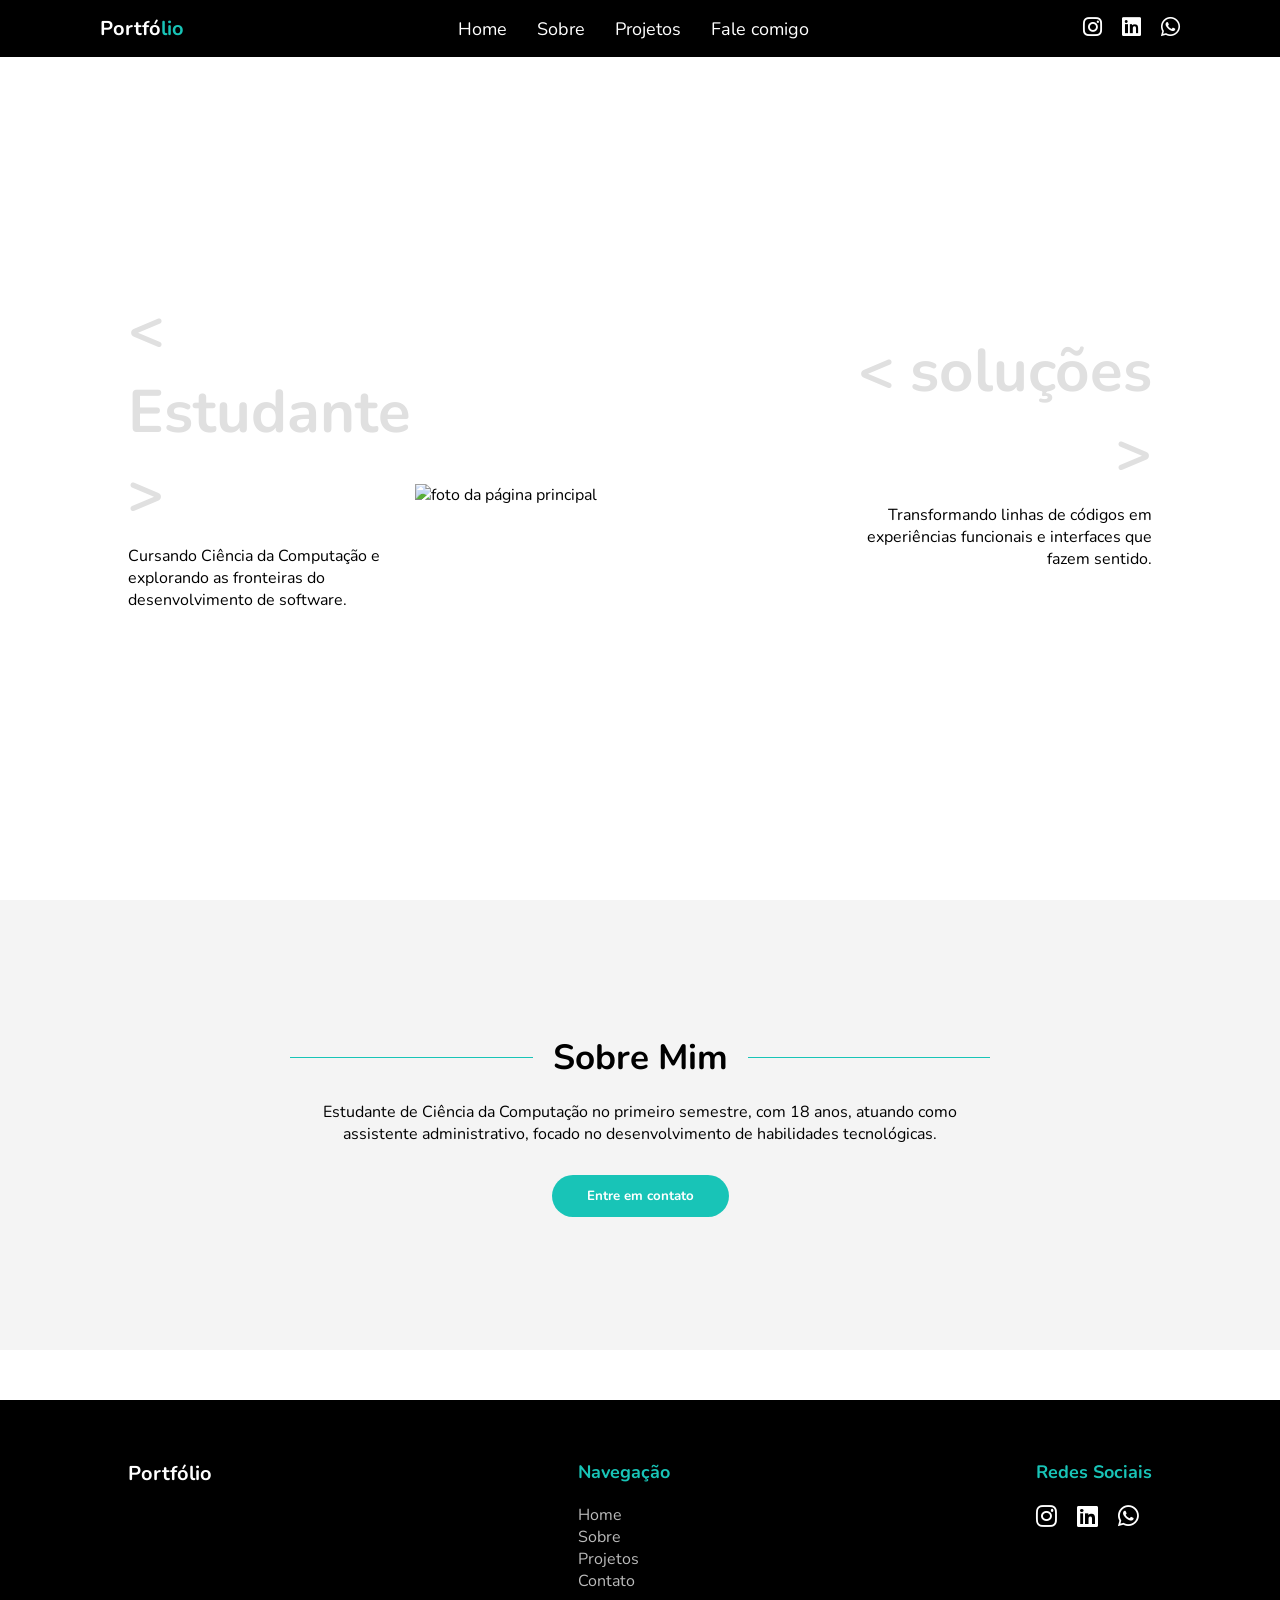
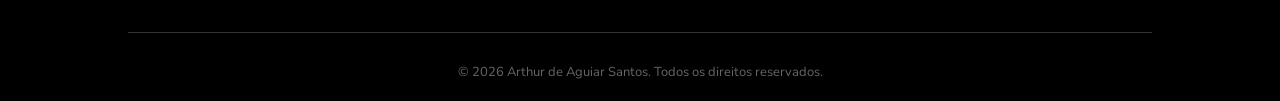
==== index.html @ 5fce380a "Add files via upload" ====
<!DOCTYPE html>
<html lang="pt-br">
<head>
    <meta charset="UTF-8">
    <meta http-equiv="X-UA-Compatible" content="IE-edge">
    <meta name="viewport" content="width=device-width, initial-scale=1.0">
    <title>Desenvolvedor | Meu Portfólio</title>
    <link rel="stylesheet" href="./style.css">
    <link rel="preconnect" href="https://fonts.googleapis.com">
<link rel="preconnect" href="https://fonts.gstatic.com" crossorigin>
<link href="https://fonts.googleapis.com/css2?family=Nunito:ital,wght@0,200..1000;1,200..1000&display=swap" rel="stylesheet">
</head>

<body>
    <header>
        <nav>
            <h2 class="portfolio"><a href="index.html">Portfó<span>lio</span></a></h2>
            <ul>
                <li><a href="index.html">Home</a></li>
                <li><a href="sobre.html">Sobre</a></li>
                <li><a href="projetos.html">Projetos</a></li>
                <li><a href="fale-comigo.html">Fale comigo</a></li>
            </ul>
            <link rel="stylesheet" href="https://cdnjs.cloudflare.com/ajax/libs/font-awesome/6.5.1/css/all.min.css">
            <div class="contatos-header">
                <a href="https://instagram.com/arthurrx._" target="_blank"><i class="fa-brands fa-instagram"></i></a>
                <a href="https://linkedin.com/in/arthur-de-aguiar-a77995289" target="_blank"><i class="fa-brands fa-linkedin"></i></a>
                <a href="https://wa.me/5561981463733" target="_blank"><i class="fa-brands fa-whatsapp"></i></a>
            </div>
        </nav>
    </header>

    <main class="conteudo-principal">
        <div class="coluna-texto esquerda">
            <h1 class="simbolo-dev">&lt; Estudante &gt;</h1>
            <p>Cursando Ciência da Computação e explorando as fronteiras do desenvolvimento de software.</p>
        </div>

        <img src="img/imagem-principal.png" alt="foto da página principal" class="principal">

        <div class="coluna-texto direita">
            <h1 class="simbolo-dev">&lt; soluções &gt;</h1>
            <p>Transformando linhas de códigos em experiências funcionais e interfaces que fazem sentido.</p>
        </div>
    </main>

    <section class="sobre-mim" id="sobre">
        <div class="texto-sobre">
            <div class="titulo-com-linha">
                <hr>
                <h2>Sobre Mim</h2>
                <hr>
            </div>
            <p>Estudante de Ciência da Computação no primeiro semestre, com 18 anos, atuando como assistente administrativo, focado no desenvolvimento de habilidades tecnológicas.</p>
            <button class="botao-contato">Entre em contato</button>
        </div>
    </section>

    <footer>
        <div class="rodape-conteudo">
            <div class="rodape-logo">
                <h2 class="portfolio">Portfó<pan>lio</pan></h2>
            </div>

            <div class="rodape-links">
                <h3>Navegação</h3>
                <ul>
                    <li><a href="index.html">Home</a></li>
                    <li><a href="sobre.html">Sobre</a></li>
                    <li><a href="projetos.html">Projetos</a></li>
                    <li><a href="fale-comigo.html">Contato</a></li>
                </ul>
            </div>

            <div class="rodape-social">
                <h3>Redes Sociais</h3>
                <div class="icones-social">
                    <a href="https://instagram.com/arthurrx._" target="_blank"><i class="fa-brands fa-instagram"></i></a>
                    <a href="https://linkedin.com/in/arthur-de-aguiar-a77995289" target="_blank"><i class="fa-brands fa-linkedin"></i></a>
                    <a href="https://wa.me/5561981463733" target="_blank"><i class="fa-brands fa-whatsapp"></i></a>  
                </div>
            </div>
        </div>

        <div class="rodape-direitos">
            <p>&copy; 2026 Arthur de Aguiar Santos. Todos os direitos reservados.</p>
        </div>
    </footer>
</body>
</html>
---- style.css ----
* {
    margin: 0;
    padding: 0;
    box-sizing: border-box;
    font-family: "Nunito", sans-serif;
}

body {
    background-color: #ffffff;
    overflow-x: hidden; 
}

/* HEADER */
header {
    background-color: #000000;   
    width: 100%;
    position: fixed; 
    top: 0;
    z-index: 1000; 
}

nav {
    display: flex;
    align-items: center;
    justify-content: space-between;
    padding: 15px 100px;
}

/* CORREÇÃO COMPLETA DO PORTFOLIO */
.portfolio { 
    color: #ffffff !important; 
    font-size: 20px; 
    cursor: pointer; 
    text-decoration: none !important;
    transition: 0.3s ease;
}

.portfolio span { 
    color: #18C4B7 !important;
    text-decoration: none !important; 
}

.portfolio:hover {
    opacity: 0.7;
}

.portfolio a {
    color: #ffffff !important;
    text-decoration: none !important;
}

.portfolio a:hover {
    color: #ffffff !important;
    text-decoration: none !important;
    opacity: 0.7;
}

/* LISTA CENTRALIZADA */
nav ul {
    display: flex;
    list-style: none;
    gap: 30px;
    align-items: center;
    margin-left: auto;
    margin-right: auto;
}

nav ul li {
    color: white;
    font-size: 18px;
    cursor: pointer;
    transition: 0.3s;
}

nav ul li a {
    text-decoration: none !important;
    color: white !important;
    transition: 0.3s;
    display: block;
}

nav ul li:hover,
nav ul li a:hover { 
    color: #18C4B7 !important; 
}

/* ÍCONES SOCIAIS */
.contatos-header { 
    display: flex; 
    gap: 20px; 
}

.contatos-header a i { 
    color: #ffffff; 
    font-size: 22px; 
    transition: 0.3s; 
}

.contatos-header a:hover i { 
    color: #18C4B7; 
    transform: scale(1.1); 
}

/* CONTEÚDO PRINCIPAL (HERO) */
.conteudo-principal {
    height: 100vh;
    display: flex;
    justify-content: space-between;
    align-items: center;
    padding: 0 10%;
    position: relative; 
    background-color: #ffffff;
}

.coluna-texto {
    max-width: 30%;
    z-index: 2;
}

.coluna-texto.direita {
    text-align: right;
}

.dev { 
    color: #18C4B7; 
    margin-top: 10px; 
}

.simbolo-dev {
    font-size: 60px;
    color: #e0e0e0;
    margin-bottom: 10px;
}

/* IMAGEM CENTRALIZADA */
.principal {
    position: absolute;
    left: 50%;
    top: 55%;
    transform: translate(-50%, -50%);
    width: 450px;
    height: auto;
    z-index: 1;
    pointer-events: none;
}

/* SEÇÃO SOBRE MIM */
.sobre-mim {
    display: flex;
    flex-direction: column;
    align-items: center;
    justify-content: center;
    padding: 100px 10%;
    background-color: #f4f4f4;
    min-height: 50vh;
}

.titulo-com-linha {
    display: flex;
    align-items: center; 
    gap: 20px;     
    width: 100%;
    margin-bottom: 20px; 
}

.titulo-com-linha h2 {
    white-space: nowrap; 
    font-size: 35px;
    margin: 0;       
}

.titulo-com-linha hr {
    flex-grow: 1;      
    height: 1px;         
    background-color: #18C4B7; 
    border: none;    
}

.texto-sobre {
    max-width: 700px;
    text-align: center;
}

.botao-contato {
    margin-top: 30px;
    padding: 12px 35px;
    background-color: #18C4B7;
    color: white;
    border: none;
    border-radius: 30px;
    cursor: pointer;
    font-weight: bold;
    transition: 0.3s;
}

.botao-contato:hover {
    background-color: #0000FF;
    transform: translateY(-3px);
}

/* RODAPÉ */
footer {
    background-color: #000000;
    color: #ffffff;
    padding: 60px 10% 20px;
    margin-top: 50px;
}

.rodape-conteudo {
    display: flex;
    justify-content: space-between;
    align-items: flex-start;
    flex-wrap: wrap;
    gap: 40px;
    border-bottom: 1px solid #333;
    padding-bottom: 40px;
}

.rodape-logo h2 {
    font-size: 20px;
}

.rodape-logo p {
    font-size: 14px;
    color: #bbb;
    margin-top: 15px;
}

.rodape-links h3, .rodape-social h3 {
    font-size: 18px;
    margin-bottom: 20px;
    color: #18C4B7;
}

.rodape-links ul {
    list-style: none;
}

.rodape-links ul li a {
    color: #bbb;
    text-decoration: none;
    transition: 0.3s;
}

.rodape-links ul li a:hover {
    color: #18C4B7;
    padding-left: 5px;
}

.icones-social { 
    display: flex; 
    gap: 20px; 
}

.icones-social a i { 
    color: #ffffff; 
    font-size: 24px; 
    transition: 0.3s; 
}

.icones-social a:hover i { 
    color: #18C4B7; 
    transform: translateY(-5px); 
}

.rodape-direitos {
    text-align: center;
    padding-top: 30px;
    color: #666;
    font-size: 13px;
}

.titulo-com-linha2 {
    display: flex;
    align-items: center; 
    justify-content: center;
    gap: 20px;     
    margin-bottom: 20px; 
}

.titulo-com-linha2 h2 {
    white-space: nowrap; 
    font-size: 35px;
    margin: 0;       
}

.titulo-com-linha2 hr {
    width: 35.1%;
    height: 2px;
    background-color: #18C4B7;
    border: none;
    flex: none;
}

.titulo-com-linha3 {
    display: flex;
    align-items: center; 
    justify-content: center;
    gap: 20px;     
    margin-bottom: 20px; 
}

.titulo-com-linha3 h2 {
    white-space: nowrap; 
    font-size: 35px;
    margin: 0;       
}

.titulo-com-linha3 hr {
    width: 30%;
    height: 2px;
    background-color: #18C4B7;
    border: none;
    flex: none;
}

.titulo-com-linha4 {
    display: flex;
    align-items: center; 
    justify-content: center;
    gap: 20px;     
    margin-bottom: 20px; 
}

.titulo-com-linha4 h2 {
    white-space: nowrap; 
    font-size: 35px;
    margin: 0;       
}

.titulo-com-linha4 hr {
    width: 29.2%;
    height: 2px;
    background-color: #18C4B7;
    border: none;
    flex: none;
}

.titulo-com-linha5 {
    display: flex;
    align-items: center; 
    justify-content: center;
    gap: 20px;     
    margin-bottom: 20px; 
}

.titulo-com-linha5 h2 {
    white-space: nowrap; 
    font-size: 35px;
    margin: 0;       
}

.titulo-com-linha5 hr {
    width: 30%;
    height: 2px;
    background-color: #18C4B7;
    border: none;
    flex: none;
}

.card {
    background-color: #ffffff;
    padding: 25px;
    border-radius: 15px;
    margin: 30px auto;
    max-width: 900px;
    box-shadow: 0 4px 15px rgba(0,0,0,0.08);
    list-style: none;
}

.card:hover {
    transform: translateY(-5px);
    transition: 0.3s;
}

.card p {
    font-size: 18px;
    line-height: 1.6;
    color: #444;
}

li {
    list-style: none;
}

.titulo-com-linha2 h2 {
    font-weight: 600;
    letter-spacing: 1px;
}

.grid-projetos {
    display: grid;
    grid-template-columns: repeat(auto-fit, minmax(250px, 1fr));
    gap: 25px;
    max-width: 1000px;
    margin: 40px auto;
}

.card-projeto {
    background: white;
    padding: 20px;
    border-radius: 15px;
    box-shadow: 0 4px 15px rgba(0,0,0,0.08);
    transition: 0.3s;
}

.card-projeto:hover {
    transform: translateY(-8px);
}

.card-projeto h3 {
    margin-bottom: 10px;
}

.card-projeto p {
    font-size: 14px;
    color: #555;
}

.techs {
    margin-top: 15px;
    display: flex;
    flex-wrap: wrap;
    gap: 8px;
}

.techs span {
    background-color: #18C4B7;
    color: white;
    padding: 5px 10px;
    border-radius: 15px;
    font-size: 12px;
}

.links {
    margin-top: 15px;
    display: flex;
    gap: 10px;
}

.links a {
    text-decoration: none;
    color: #18C4B7;
    font-weight: bold;
    font-size: 14px;
}

.container-contato {
    display: flex;
    gap: 40px;
    max-width: 900px;
    margin: 40px auto;
    flex-wrap: wrap;
}

.formulario {
    flex: 1;
    display: flex;
    flex-direction: column;
    gap: 15px;
}

.formulario input,
.formulario textarea {
    padding: 12px;
    border-radius: 8px;
    border: 1px solid #ccc;
    font-size: 14px;
}

.formulario textarea {
    min-height: 120px;
    resize: none;
}

.formulario button {
    background-color: #18C4B7;
    color: white;
    border: none;
    padding: 12px;
    border-radius: 8px;
    cursor: pointer;
    transition: 0.3s;
}

.formulario button:hover {
    background-color: #139e93;
}

.info-contato {
    flex: 1;
    font-size: 15px;
    color: #444;
}

input::placeholder,
textarea::placeholder {
    color: #aaa;
}

input:focus,
textarea:focus {
    outline: none;
    border-color: #18C4B7;
}

.descricao-contato {
    text-align: center;
    max-width: 600px;
    margin: 20px auto;
}
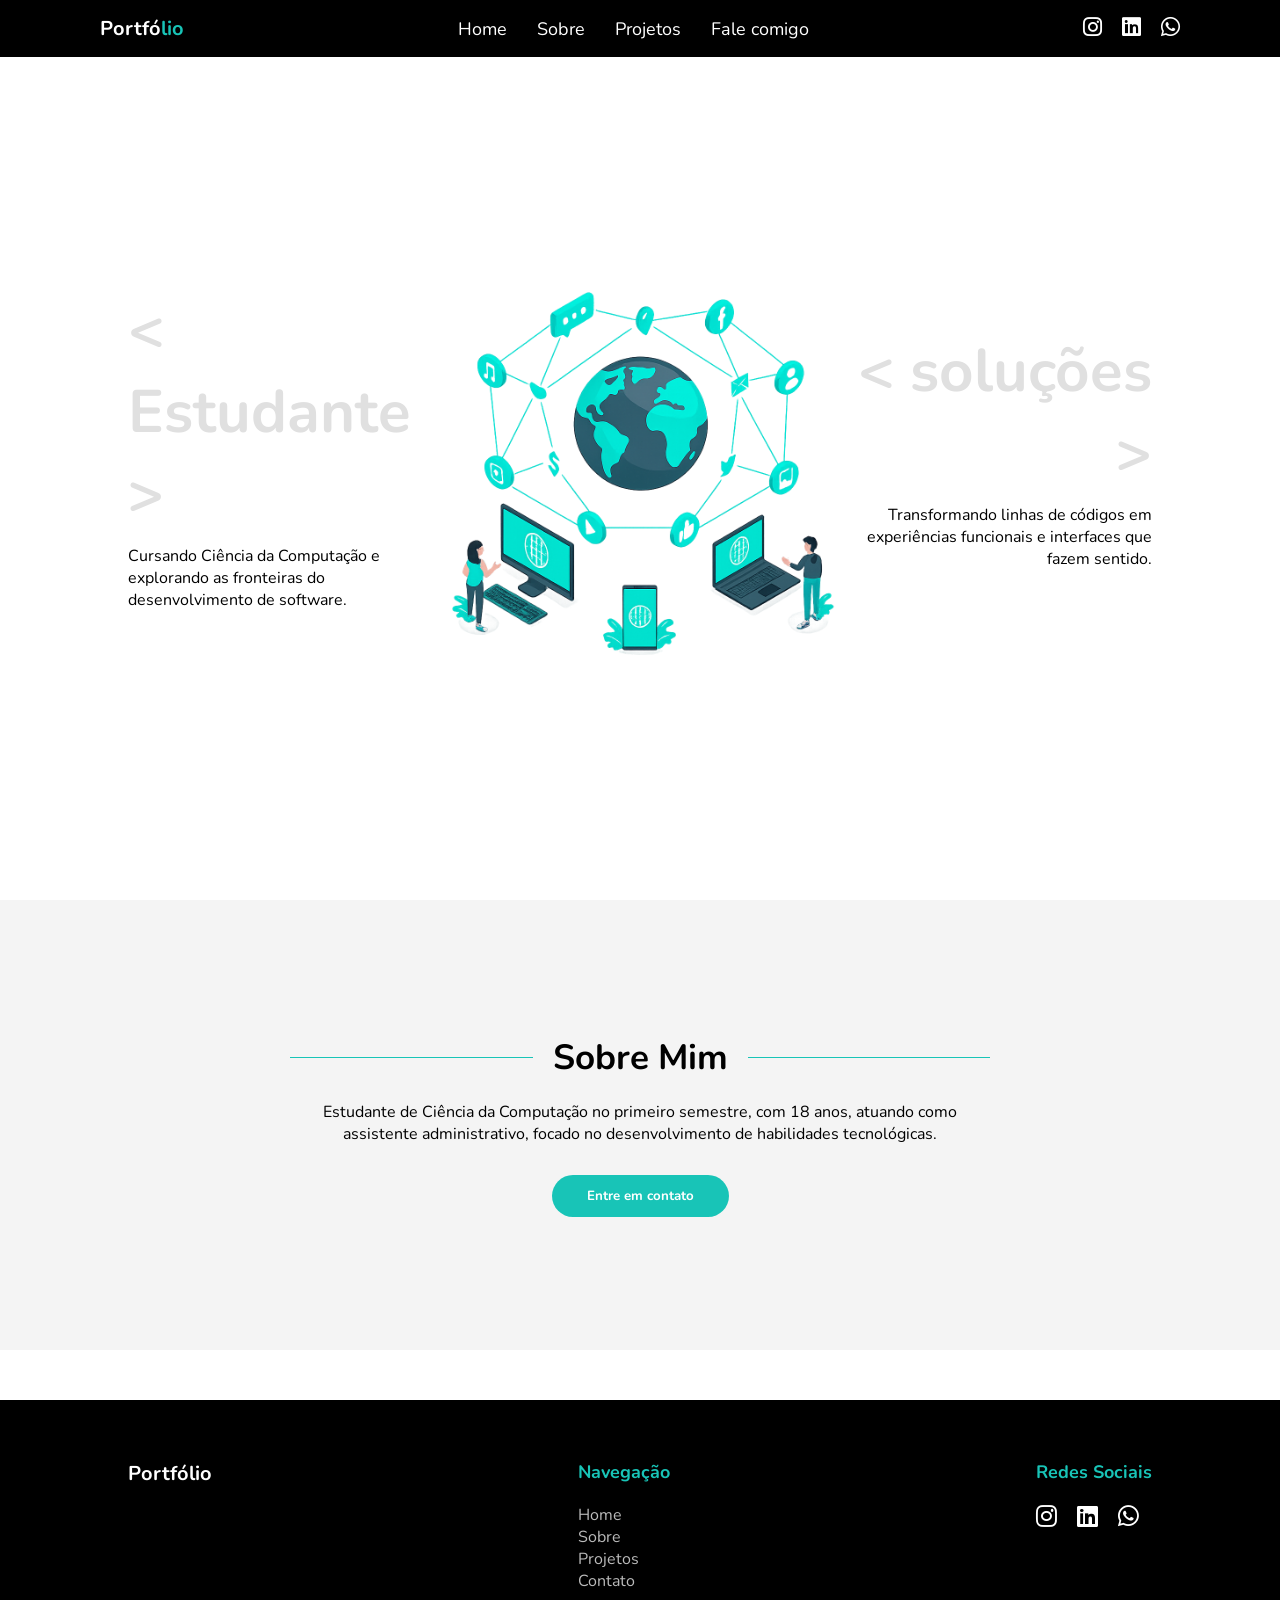
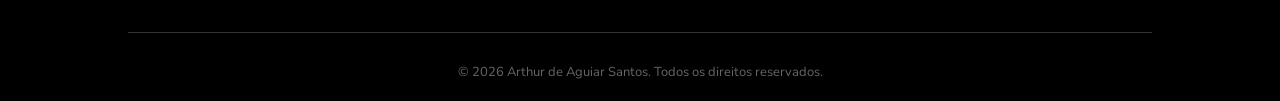
==== commit a7fd70a2: "Add files via upload" ====
--- a/index.html
+++ b/index.html
@@ -36,7 +36,7 @@
             <p>Cursando Ciência da Computação e explorando as fronteiras do desenvolvimento de software.</p>
         </div>
 
-        <img src="img/imagem-principal.png" alt="foto da página principal" class="principal">
+        <img src="imagem-principal.png" alt="foto da página principal" class="principal">
 
         <div class="coluna-texto direita">
             <h1 class="simbolo-dev">&lt; soluções &gt;</h1>
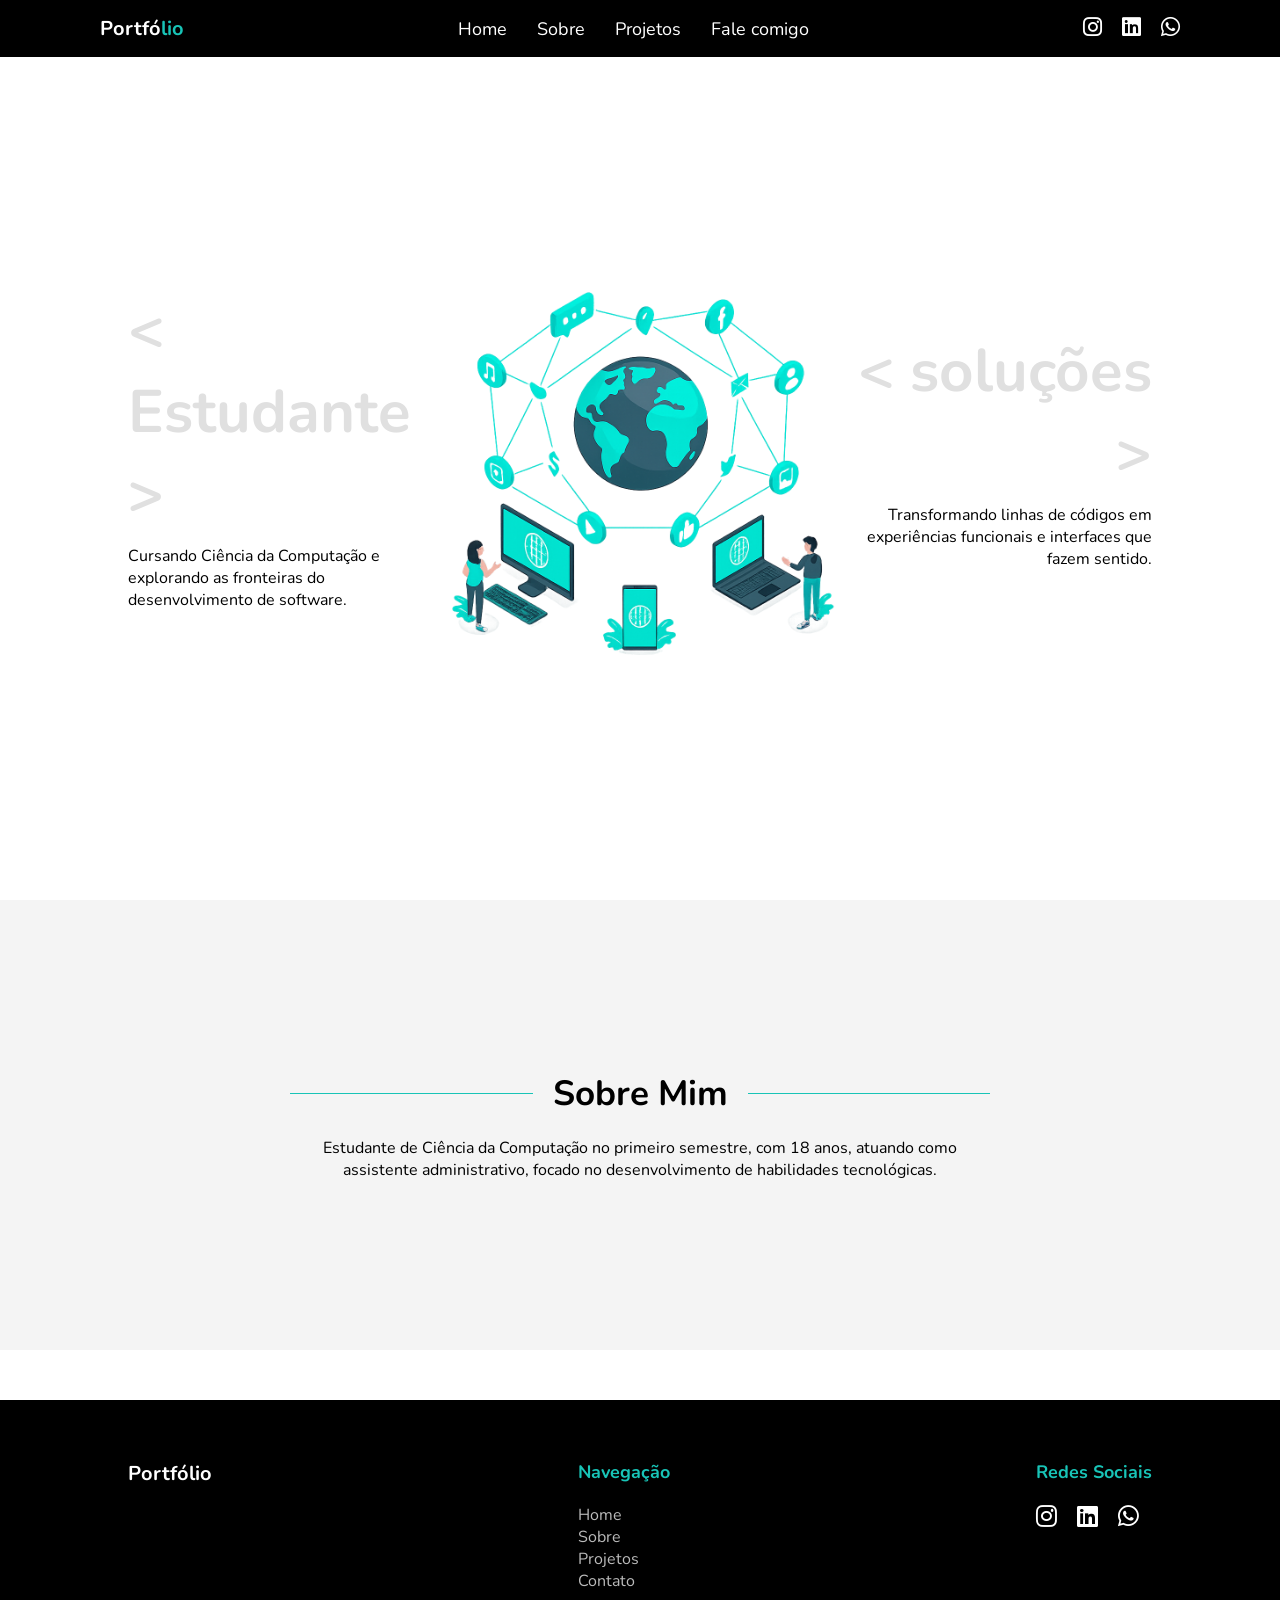
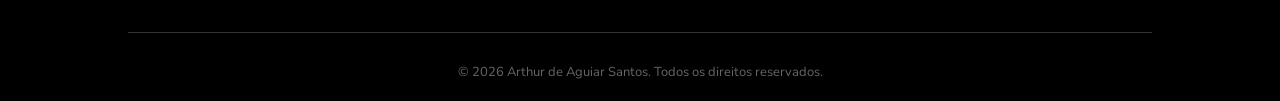
==== commit f30d9e88: "Fix HTML structure and add JavaScript file Added a script tag for external JavaScript file and ensur" ====
--- a/index.html
+++ b/index.html
@@ -9,13 +9,15 @@
     <link rel="preconnect" href="https://fonts.googleapis.com">
 <link rel="preconnect" href="https://fonts.gstatic.com" crossorigin>
 <link href="https://fonts.googleapis.com/css2?family=Nunito:ital,wght@0,200..1000;1,200..1000&display=swap" rel="stylesheet">
+<script src="javascript/script.js" defer></script>
+<link rel="stylesheet" href="https://cdnjs.cloudflare.com/ajax/libs/font-awesome/6.5.1/css/all.min.css">
 </head>
 
 <body>
     <header>
         <nav>
             <h2 class="portfolio"><a href="index.html">Portfó<span>lio</span></a></h2>
-            <ul>
+            <ul id=>
                 <li><a href="index.html">Home</a></li>
                 <li><a href="sobre.html">Sobre</a></li>
                 <li><a href="projetos.html">Projetos</a></li>
@@ -36,7 +38,7 @@
             <p>Cursando Ciência da Computação e explorando as fronteiras do desenvolvimento de software.</p>
         </div>
 
-        <img src="imagem-principal.png" alt="foto da página principal" class="principal">
+        <img src="img/imagem-principal.png" alt="foto da página principal" class="principal">
 
         <div class="coluna-texto direita">
             <h1 class="simbolo-dev">&lt; soluções &gt;</h1>
@@ -52,7 +54,6 @@
                 <hr>
             </div>
             <p>Estudante de Ciência da Computação no primeiro semestre, com 18 anos, atuando como assistente administrativo, focado no desenvolvimento de habilidades tecnológicas.</p>
-            <button class="botao-contato">Entre em contato</button>
         </div>
     </section>
 
@@ -87,4 +88,4 @@
         </div>
     </footer>
 </body>
-</html>+</html>
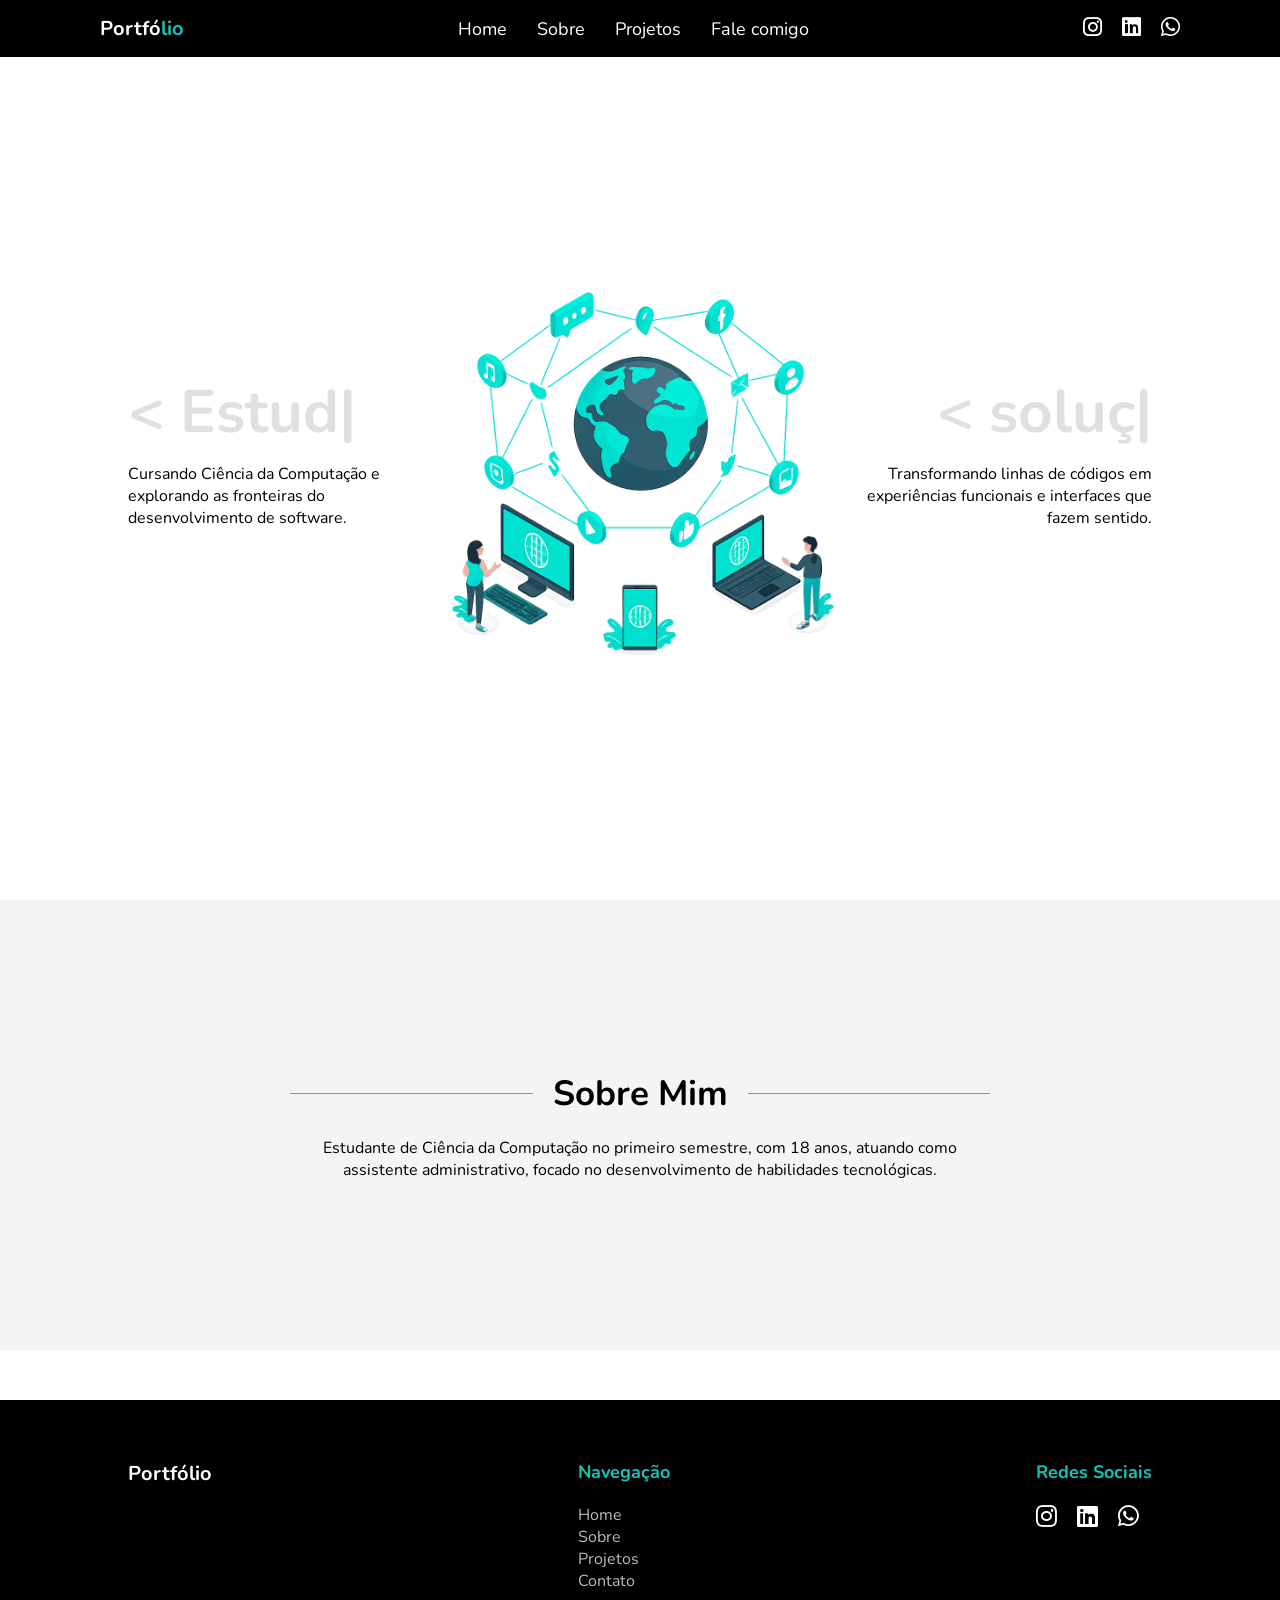
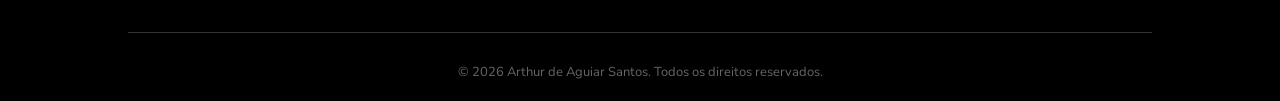
==== commit d5a54f43: "Update index.html" ====
--- a/index.html
+++ b/index.html
@@ -25,7 +25,7 @@
             </ul>
             <link rel="stylesheet" href="https://cdnjs.cloudflare.com/ajax/libs/font-awesome/6.5.1/css/all.min.css">
             <div class="contatos-header">
-                <a href="https://instagram.com/arthurrx._" target="_blank"><i class="fa-brands fa-instagram"></i></a>
+                <a href="https://instagram.com/arthurrx._/" target="_blank"><i class="fa-brands fa-instagram"></i></a>
                 <a href="https://linkedin.com/in/arthur-de-aguiar-a77995289" target="_blank"><i class="fa-brands fa-linkedin"></i></a>
                 <a href="https://wa.me/5561981463733" target="_blank"><i class="fa-brands fa-whatsapp"></i></a>
             </div>
--- a/style.css
+++ b/style.css
@@ -8,6 +8,35 @@
 body {
     background-color: #ffffff;
     overflow-x: hidden; 
+}
+
+/* Mobile First - telas pequenas primeiro */
+body {
+    font-size: 16px;
+    margin: 0;
+    padding: 0;
+}
+
+/* Tablets */
+@media (min-width: 768px) {
+    .container {
+        max-width: 750px;
+        margin: 0 auto;
+    }
+}
+
+/* Desktop */
+@media (min-width: 1024px) {
+    .container {
+        max-width: 1000px;
+    }
+}
+
+/* Large Desktop */
+@media (min-width: 1200px) {
+    .container {
+        max-width: 1200px;
+    }
 }
 
 /* HEADER */
@@ -194,7 +223,7 @@
 }
 
 .botao-contato:hover {
-    background-color: #0000FF;
+    background-color: #18C4B7;
     transform: translateY(-3px);
 }
 
@@ -351,7 +380,7 @@
 }
 
 .titulo-com-linha5 hr {
-    width: 30%;
+    width: 25%;
     height: 2px;
     background-color: #18C4B7;
     border: none;
@@ -508,4 +537,106 @@
     text-align: center;
     max-width: 600px;
     margin: 20px auto;
-}+}
+
+/* ANIMAÇÃO DE ENTRADA LENTA (igual sobre-mim) */
+.card, .card-projeto {
+    opacity: 0;
+    transform: translateY(60px);
+    transition: all 0.8s cubic-bezier(0.25, 0.46, 0.45, 0.94);
+}
+
+.card.animate, .card-projeto.animate {
+    opacity: 1;
+    transform: translateY(0);
+}
+
+/* GRID DOS PROJETOS */
+.grid-projetos {
+    display: grid;
+    grid-template-columns: repeat(auto-fit, minmax(300px, 1fr));
+    gap: 30px;
+    max-width: 1200px;
+    margin: 50px auto;
+    padding: 0 20px;
+}
+
+/* ESTILO DOS CARDS */
+.card-projeto {
+    background: #fff;
+    border-radius: 15px;
+    padding: 30px;
+    box-shadow: 0 10px 30px rgba(0,0,0,0.1);
+    cursor: pointer;
+}
+
+/* TÍTULOS */
+.card-projeto h3 {
+    color: #333;
+    margin-bottom: 15px;
+    font-size: 1.5em;
+}
+
+/* DESCRIÇÃO */
+.card-projeto p {
+    color: #666;
+    line-height: 1.6;
+    margin-bottom: 20px;
+}
+
+/* TECH STACK */
+.techs {
+    display: flex;
+    gap: 10px;
+    margin-bottom: 25px;
+    flex-wrap: wrap;
+}
+
+.techs span {
+    background: linear-gradient(45deg, #18C4B7, #14A7A0);
+    color: white;
+    padding: 5px 15px;
+    border-radius: 20px;
+    font-size: 0.85em;
+    font-weight: 500;
+}
+
+/* LINKS */
+.links {
+    display: flex;
+    gap: 15px;
+}
+
+.links a {
+    flex: 1;
+    text-align: center;
+    padding: 12px 20px;
+    border-radius: 8px;
+    text-decoration: none;
+    font-weight: 600;
+    transition: all 0.4s ease;
+}
+
+.links a:first-child,
+.links a:last-child {
+    background: #18C4B7;
+    color: white;
+}
+
+.links a:hover {
+    transform: translateY(-3px);
+    box-shadow: 0 10px 20px rgba(24,196,183,0.4);
+}
+
+/* EFEITO HOVER DO CARD */
+.card-projeto:hover {
+    transform: translateY(-8px);
+    box-shadow: 0 20px 40px rgba(0,0,0,0.15);
+    transition: all 0.6s ease;
+}
+
+/* BOTÃO FORMULÁRIO */
+.formulario button:disabled {
+    background: #ccc;
+    cursor: not-allowed;
+}
